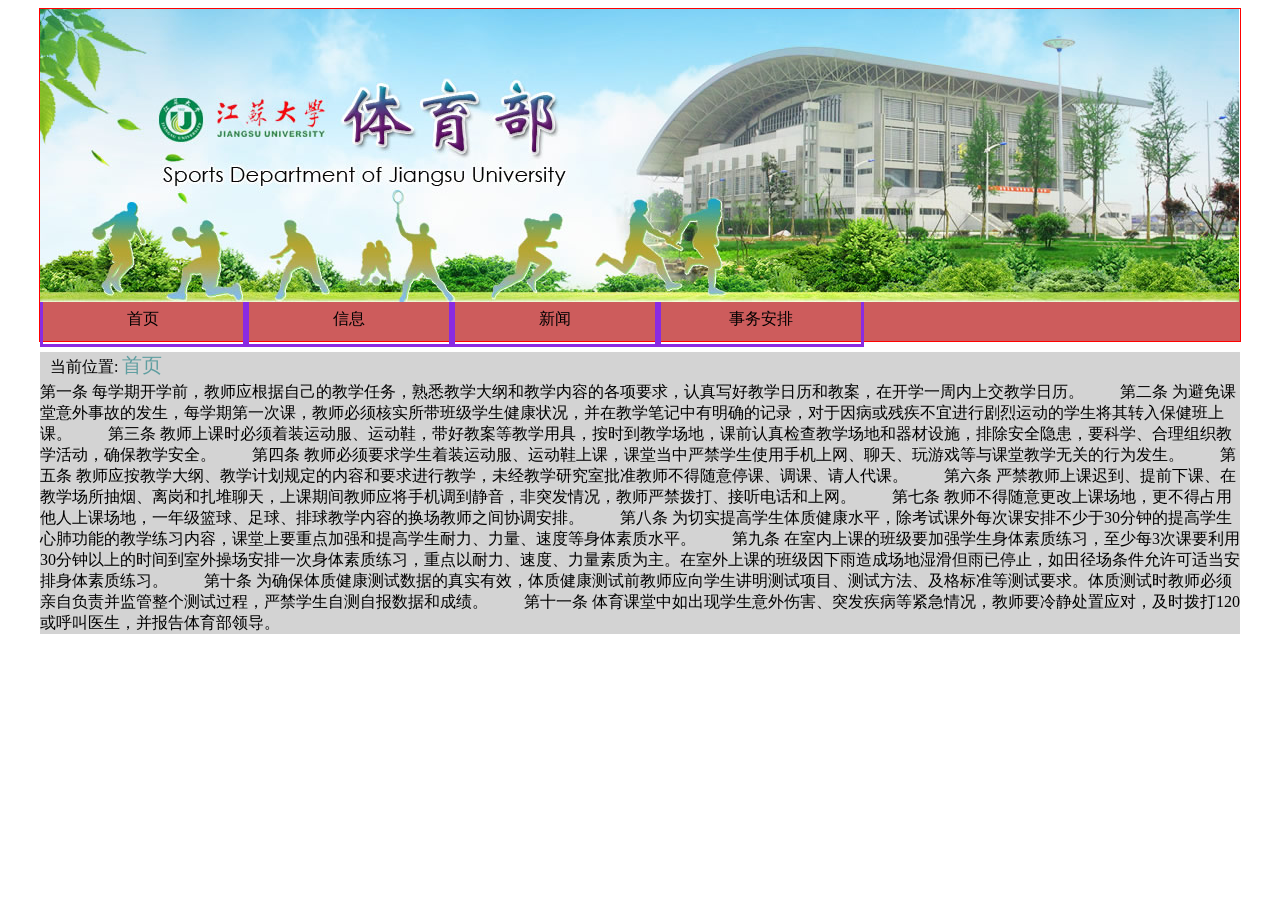
==== courses/2/index.html @ 7cf1ec30 "feat: 新增第二期任务" ====
<!DOCTYPE html>
<html lang="en">
<head>
    <meta charset="UTF-8">
    <title>江苏大学体育教学规范基本要求</title>

    <link rel="stylesheet" href="css/basic.css">

    <style>


    </style>


</head>
<body>


<div id="header" class="header top"><img src="img/top.jpg" alt="top"></div>
<div class="navigator">
    <div class="navigator-item">首页</div>
    <div class="navigator-item">信息</div>
    <div class="navigator-item">新闻</div>
    <div class="navigator-item">事务安排</div>
</div>

<div class="main">

    <div class="nav-position">当前位置: <a href="index.html">首页</a></div>

    第一条 每学期开学前，教师应根据自己的教学任务，熟悉教学大纲和教学内容的各项要求，认真写好教学日历和教案，在开学一周内上交教学日历。

    　　第二条 为避免课堂意外事故的发生，每学期第一次课，教师必须核实所带班级学生健康状况，并在教学笔记中有明确的记录，对于因病或残疾不宜进行剧烈运动的学生将其转入保健班上课。

    　　第三条 教师上课时必须着装运动服、运动鞋，带好教案等教学用具，按时到教学场地，课前认真检查教学场地和器材设施，排除安全隐患，要科学、合理组织教学活动，确保教学安全。

    　　第四条 教师必须要求学生着装运动服、运动鞋上课，课堂当中严禁学生使用手机上网、聊天、玩游戏等与课堂教学无关的行为发生。

    　　第五条 教师应按教学大纲、教学计划规定的内容和要求进行教学，未经教学研究室批准教师不得随意停课、调课、请人代课。

    　　第六条 严禁教师上课迟到、提前下课、在教学场所抽烟、离岗和扎堆聊天，上课期间教师应将手机调到静音，非突发情况，教师严禁拨打、接听电话和上网。

    　　第七条 教师不得随意更改上课场地，更不得占用他人上课场地，一年级篮球、足球、排球教学内容的换场教师之间协调安排。

    　　第八条 为切实提高学生体质健康水平，除考试课外每次课安排不少于30分钟的提高学生心肺功能的教学练习内容，课堂上要重点加强和提高学生耐力、力量、速度等身体素质水平。

    　　第九条
    在室内上课的班级要加强学生身体素质练习，至少每3次课要利用30分钟以上的时间到室外操场安排一次身体素质练习，重点以耐力、速度、力量素质为主。在室外上课的班级因下雨造成场地湿滑但雨已停止，如田径场条件允许可适当安排身体素质练习。

    　　第十条 为确保体质健康测试数据的真实有效，体质健康测试前教师应向学生讲明测试项目、测试方法、及格标准等测试要求。体质测试时教师必须亲自负责并监管整个测试过程，严禁学生自测自报数据和成绩。

    　　第十一条 体育课堂中如出现学生意外伤害、突发疾病等紧急情况，教师要冷静处置应对，及时拨打120或呼叫医生，并报告体育部领导。


</div>
</body>
</html>
---- courses/2/css/basic.css ----
.header {

    width: 1200px;
    height: 280px;
    border: 1px solid red;
    margin: auto;

}

.navigator {

    width: 1200px;
    height: 50px;
    border: 1px solid red;
    margin: auto;
    background-color: indianred;

}

.navigator-item {
    width: 200px;
    height: 50px;
    border: 3px solid blueviolet;
    float: left;
    text-align: center;
    line-height: 50px;
}

.main {

    width: 1200px;
    background-color: lightgray;

    margin: auto;

}

.main .nav-position {
    height: 20px;
    margin: 10px;
}

.main .nav-position a{
    font-size: 20px;
    color: cadetblue;
    text-decoration: none;
}
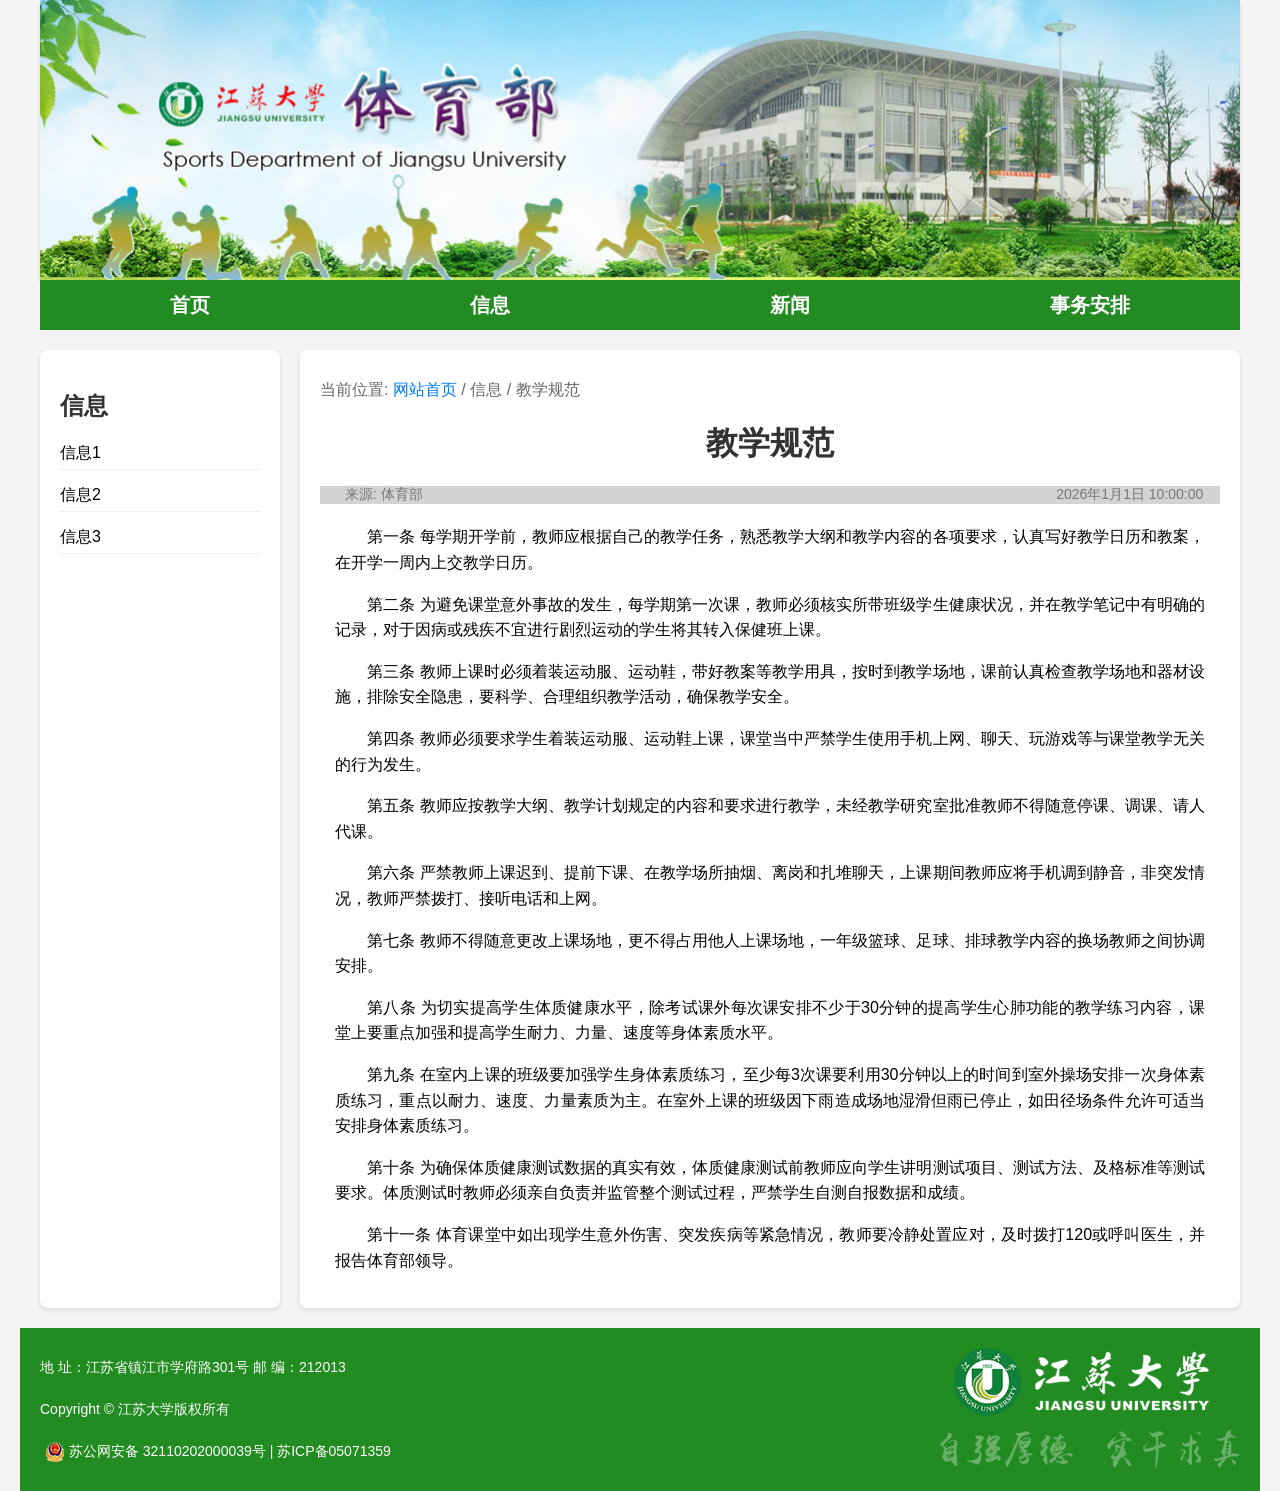
==== commit 2b17b906: "feat: 完善更多内容" ====
--- a/courses/2/index.html
+++ b/courses/2/index.html
@@ -24,34 +24,76 @@
     <div class="navigator-item">事务安排</div>
 </div>
 
-<div class="main">
+<div class="container">
 
-    <div class="nav-position">当前位置: <a href="index.html">首页</a></div>
+    <div class="sidebar">
+        <h2>信息</h2>
+        <ul>
+            <li>信息1</li>
+            <li>信息2</li>
+            <li>信息3</li>
+        </ul>
+    </div>
 
-    第一条 每学期开学前，教师应根据自己的教学任务，熟悉教学大纲和教学内容的各项要求，认真写好教学日历和教案，在开学一周内上交教学日历。
+    <div class="main">
 
-    　　第二条 为避免课堂意外事故的发生，每学期第一次课，教师必须核实所带班级学生健康状况，并在教学笔记中有明确的记录，对于因病或残疾不宜进行剧烈运动的学生将其转入保健班上课。
+        <div class="nav-position">当前位置: <a href="index.html">网站首页</a> / 信息 / 教学规范</div>
 
-    　　第三条 教师上课时必须着装运动服、运动鞋，带好教案等教学用具，按时到教学场地，课前认真检查教学场地和器材设施，排除安全隐患，要科学、合理组织教学活动，确保教学安全。
+        <h1>教学规范</h1>
+        <div class="info">
+            <div style="text-align: left; float: left; text-indent: 20px">来源: 体育部</div>
+            <div style="text-align: right; text-indent: 20px">2026年1月1日 10:00:00&nbsp;&nbsp;&nbsp;</div>
+        </div>
 
-    　　第四条 教师必须要求学生着装运动服、运动鞋上课，课堂当中严禁学生使用手机上网、聊天、玩游戏等与课堂教学无关的行为发生。
+        <p>第一条
+            每学期开学前，教师应根据自己的教学任务，熟悉教学大纲和教学内容的各项要求，认真写好教学日历和教案，在开学一周内上交教学日历。</p>
 
-    　　第五条 教师应按教学大纲、教学计划规定的内容和要求进行教学，未经教学研究室批准教师不得随意停课、调课、请人代课。
+        <p>第二条
+            为避免课堂意外事故的发生，每学期第一次课，教师必须核实所带班级学生健康状况，并在教学笔记中有明确的记录，对于因病或残疾不宜进行剧烈运动的学生将其转入保健班上课。</p>
 
-    　　第六条 严禁教师上课迟到、提前下课、在教学场所抽烟、离岗和扎堆聊天，上课期间教师应将手机调到静音，非突发情况，教师严禁拨打、接听电话和上网。
+        <p>第三条
+            教师上课时必须着装运动服、运动鞋，带好教案等教学用具，按时到教学场地，课前认真检查教学场地和器材设施，排除安全隐患，要科学、合理组织教学活动，确保教学安全。</p>
 
-    　　第七条 教师不得随意更改上课场地，更不得占用他人上课场地，一年级篮球、足球、排球教学内容的换场教师之间协调安排。
+        <p>第四条
+            教师必须要求学生着装运动服、运动鞋上课，课堂当中严禁学生使用手机上网、聊天、玩游戏等与课堂教学无关的行为发生。</p>
 
-    　　第八条 为切实提高学生体质健康水平，除考试课外每次课安排不少于30分钟的提高学生心肺功能的教学练习内容，课堂上要重点加强和提高学生耐力、力量、速度等身体素质水平。
+        <p>第五条
+            教师应按教学大纲、教学计划规定的内容和要求进行教学，未经教学研究室批准教师不得随意停课、调课、请人代课。</p>
 
-    　　第九条
-    在室内上课的班级要加强学生身体素质练习，至少每3次课要利用30分钟以上的时间到室外操场安排一次身体素质练习，重点以耐力、速度、力量素质为主。在室外上课的班级因下雨造成场地湿滑但雨已停止，如田径场条件允许可适当安排身体素质练习。
+        <p>第六条
+            严禁教师上课迟到、提前下课、在教学场所抽烟、离岗和扎堆聊天，上课期间教师应将手机调到静音，非突发情况，教师严禁拨打、接听电话和上网。</p>
 
-    　　第十条 为确保体质健康测试数据的真实有效，体质健康测试前教师应向学生讲明测试项目、测试方法、及格标准等测试要求。体质测试时教师必须亲自负责并监管整个测试过程，严禁学生自测自报数据和成绩。
+        <p>第七条
+            教师不得随意更改上课场地，更不得占用他人上课场地，一年级篮球、足球、排球教学内容的换场教师之间协调安排。</p>
 
-    　　第十一条 体育课堂中如出现学生意外伤害、突发疾病等紧急情况，教师要冷静处置应对，及时拨打120或呼叫医生，并报告体育部领导。
+        <p>第八条
+            为切实提高学生体质健康水平，除考试课外每次课安排不少于30分钟的提高学生心肺功能的教学练习内容，课堂上要重点加强和提高学生耐力、力量、速度等身体素质水平。</p>
 
+        <p>第九条
+            在室内上课的班级要加强学生身体素质练习，至少每3次课要利用30分钟以上的时间到室外操场安排一次身体素质练习，重点以耐力、速度、力量素质为主。在室外上课的班级因下雨造成场地湿滑但雨已停止，如田径场条件允许可适当安排身体素质练习。</p>
 
+        <p>第十条
+            为确保体质健康测试数据的真实有效，体质健康测试前教师应向学生讲明测试项目、测试方法、及格标准等测试要求。体质测试时教师必须亲自负责并监管整个测试过程，严禁学生自测自报数据和成绩。</p>
+
+        <p>第十一条
+            体育课堂中如出现学生意外伤害、突发疾病等紧急情况，教师要冷静处置应对，及时拨打120或呼叫医生，并报告体育部领导。</p>
+
+    </div>
 </div>
 </body>
+
+<footer>
+    <div class="footer">
+        <div>
+            地 址：江苏省镇江市学府路301号 邮 编：212013
+            <br>
+            <br> Copyright © 江苏大学版权所有
+            <br>
+            <br><img src="img/beian.png" alt="beian"> 苏公网安备 32110202000039号 |  苏ICP备05071359
+        </div>
+        <div>
+            <img src="img/logo.png" alt="footer" width="300px">
+        </div>
+    </div>
+</footer>
 </html>
--- a/courses/2/css/basic.css
+++ b/courses/2/css/basic.css
@@ -1,47 +1,160 @@
+body {
+    font-family: Arial, sans-serif;
+    margin: 0;
+    padding: 0;
+    background-color: #f4f4f4;
+}
+
+.footer{
+    background-color: forestgreen;
+    width: 100%;
+    max-width: 1200px;
+    margin: 20px auto 0;
+    display: flex;
+    justify-content: space-between;
+    align-items: center;
+    padding: 20px;
+    color: white;
+    font-size: 14px;
+    line-height: 1.5;
+}
+
+.footer div:first-child {
+    flex: 1;
+}
+
+.footer div:last-child {
+    text-align: right;
+}
+
+.footer img {
+    vertical-align: middle;
+    margin-left: 5px;
+}
+
 .header {
+    width: 100%;
+    max-width: 1200px;
+    height: 280px;
+    margin: 0 auto;
+    overflow: hidden;
+    box-shadow: 0 2px 5px rgba(0,0,0,0.1);
+}
 
-    width: 1200px;
-    height: 280px;
-    border: 1px solid red;
-    margin: auto;
-
+.header img {
+    width: 100%;
+    height: 100%;
+    object-fit: cover;
 }
 
 .navigator {
-
-    width: 1200px;
+    width: 100%;
+    max-width: 1200px;
     height: 50px;
-    border: 1px solid red;
-    margin: auto;
-    background-color: indianred;
-
+    margin: 0 auto;
+    background-color: forestgreen;
+    display: flex;
+    justify-content: center;
 }
 
 .navigator-item {
-    width: 200px;
+    flex: 1;
     height: 50px;
-    border: 3px solid blueviolet;
-    float: left;
     text-align: center;
     line-height: 50px;
+    color: white;
+    font-weight: bold;
+    cursor: pointer;
+    transition: background-color 0.3s;
+    font-size: 20px;
+}
+
+.navigator-item:hover {
+    background-color: #0056b3;
+}
+
+.container {
+    display: flex;
+    max-width: 1200px;
+    margin: 20px auto;
 }
 
 .main {
-
-    width: 1200px;
-    background-color: lightgray;
-
-    margin: auto;
-
+    flex: 1;
+    margin: 0;
+    padding: 20px;
+    background-color: white;
+    box-shadow: 0 2px 5px rgba(0,0,0,0.1);
+    border-radius: 8px;
 }
 
 .main .nav-position {
-    height: 20px;
-    margin: 10px;
+    margin: 10px 0;
+    font-size: 16px;
+    color: #666;
 }
 
-.main .nav-position a{
-    font-size: 20px;
-    color: cadetblue;
+.main .nav-position a {
+    color: #007bff;
     text-decoration: none;
-}+}
+
+.main .nav-position a:hover {
+    text-decoration: underline;
+}
+
+.main h1 {
+    text-align: center;
+    color: #333;
+    margin-bottom: 20px;
+}
+
+.main .info {
+    text-align: center;
+    margin-bottom: 20px;
+    font-size: 14px;
+    color: #777;
+    background-color: lightgray;
+    padding-left: 5px;
+    padding-right: 5px;
+}
+
+.main p {
+    line-height: 1.6;
+    margin-bottom: 15px;
+    text-indent: 2em;
+    text-align: justify;
+    font-size: 16px;
+    padding-left: 15px;
+    padding-right: 15px;
+}
+
+.sidebar {
+    width: 200px;
+    margin-right: 20px;
+    background-color: white;
+    padding: 20px;
+    box-shadow: 0 2px 5px rgba(0,0,0,0.1);
+    border-radius: 8px;
+}
+
+.sidebar h2 {
+    color: #333;
+    margin-bottom: 15px;
+}
+
+.sidebar ul {
+    list-style: none;
+    padding: 0;
+}
+
+.sidebar li {
+    margin-bottom: 10px;
+    padding: 5px 0;
+    border-bottom: 1px solid #eee;
+}
+
+.sidebar li:hover {
+    color: darkgreen;
+    cursor: pointer;
+}
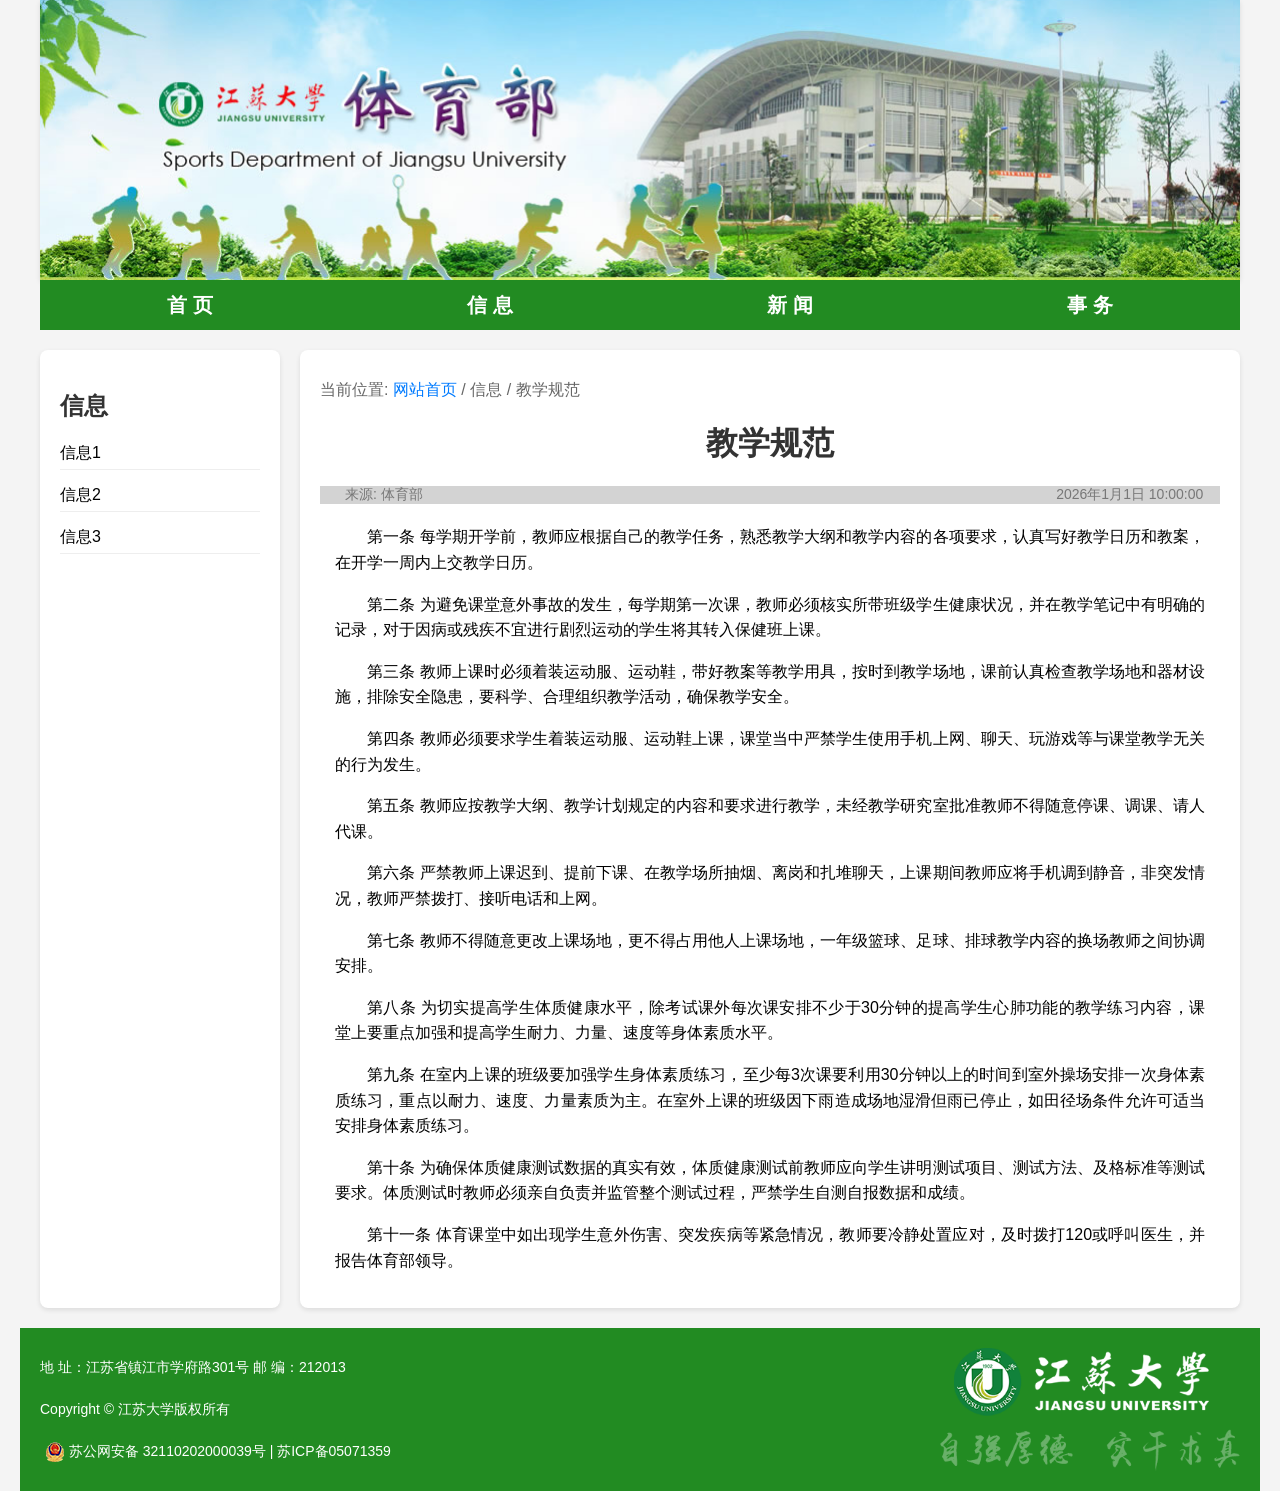
==== commit df7fb2e6: "feat: 完善更多内容" ====
--- a/courses/2/index.html
+++ b/courses/2/index.html
@@ -3,25 +3,17 @@
 <head>
     <meta charset="UTF-8">
     <title>江苏大学体育教学规范基本要求</title>
-
     <link rel="stylesheet" href="css/basic.css">
-
-    <style>
-
-
-    </style>
-
-
 </head>
 <body>
 
 
 <div id="header" class="header top"><img src="img/top.jpg" alt="top"></div>
 <div class="navigator">
-    <div class="navigator-item">首页</div>
-    <div class="navigator-item">信息</div>
-    <div class="navigator-item">新闻</div>
-    <div class="navigator-item">事务安排</div>
+    <div class="navigator-item"><a href="index.html">首&nbsp;页</a></div>
+    <div class="navigator-item">信&nbsp;息</div>
+    <div class="navigator-item"><a href="news.html">新&nbsp;闻</a></div>
+    <div class="navigator-item">事&nbsp;务</div>
 </div>
 
 <div class="container">
@@ -89,7 +81,7 @@
             <br>
             <br> Copyright © 江苏大学版权所有
             <br>
-            <br><img src="img/beian.png" alt="beian"> 苏公网安备 32110202000039号 |  苏ICP备05071359
+            <br><img src="img/beian.png" alt="beian"> 苏公网安备 32110202000039号 | 苏ICP备05071359
         </div>
         <div>
             <img src="img/logo.png" alt="footer" width="300px">
--- a/courses/2/css/basic.css
+++ b/courses/2/css/basic.css
@@ -5,7 +5,7 @@
     background-color: #f4f4f4;
 }
 
-.footer{
+.footer {
     background-color: forestgreen;
     width: 100%;
     max-width: 1200px;
@@ -38,7 +38,7 @@
     height: 280px;
     margin: 0 auto;
     overflow: hidden;
-    box-shadow: 0 2px 5px rgba(0,0,0,0.1);
+    box-shadow: 0 2px 5px rgba(0, 0, 0, 0.1);
 }
 
 .header img {
@@ -61,16 +61,28 @@
     flex: 1;
     height: 50px;
     text-align: center;
-    line-height: 50px;
     color: white;
     font-weight: bold;
     cursor: pointer;
     transition: background-color 0.3s;
     font-size: 20px;
+    display: flex;
+    align-items: center;
+    justify-content: center;
+}
+
+.navigator-item a {
+    color: white;
+    text-decoration: none;
+    width: 100%;
+    height: 100%;
+    display: flex;
+    align-items: center;
+    justify-content: center;
 }
 
 .navigator-item:hover {
-    background-color: #0056b3;
+    background-color: #00b327;
 }
 
 .container {
@@ -84,7 +96,7 @@
     margin: 0;
     padding: 20px;
     background-color: white;
-    box-shadow: 0 2px 5px rgba(0,0,0,0.1);
+    box-shadow: 0 2px 5px rgba(0, 0, 0, 0.1);
     border-radius: 8px;
 }
 
@@ -134,7 +146,7 @@
     margin-right: 20px;
     background-color: white;
     padding: 20px;
-    box-shadow: 0 2px 5px rgba(0,0,0,0.1);
+    box-shadow: 0 2px 5px rgba(0, 0, 0, 0.1);
     border-radius: 8px;
 }
 
